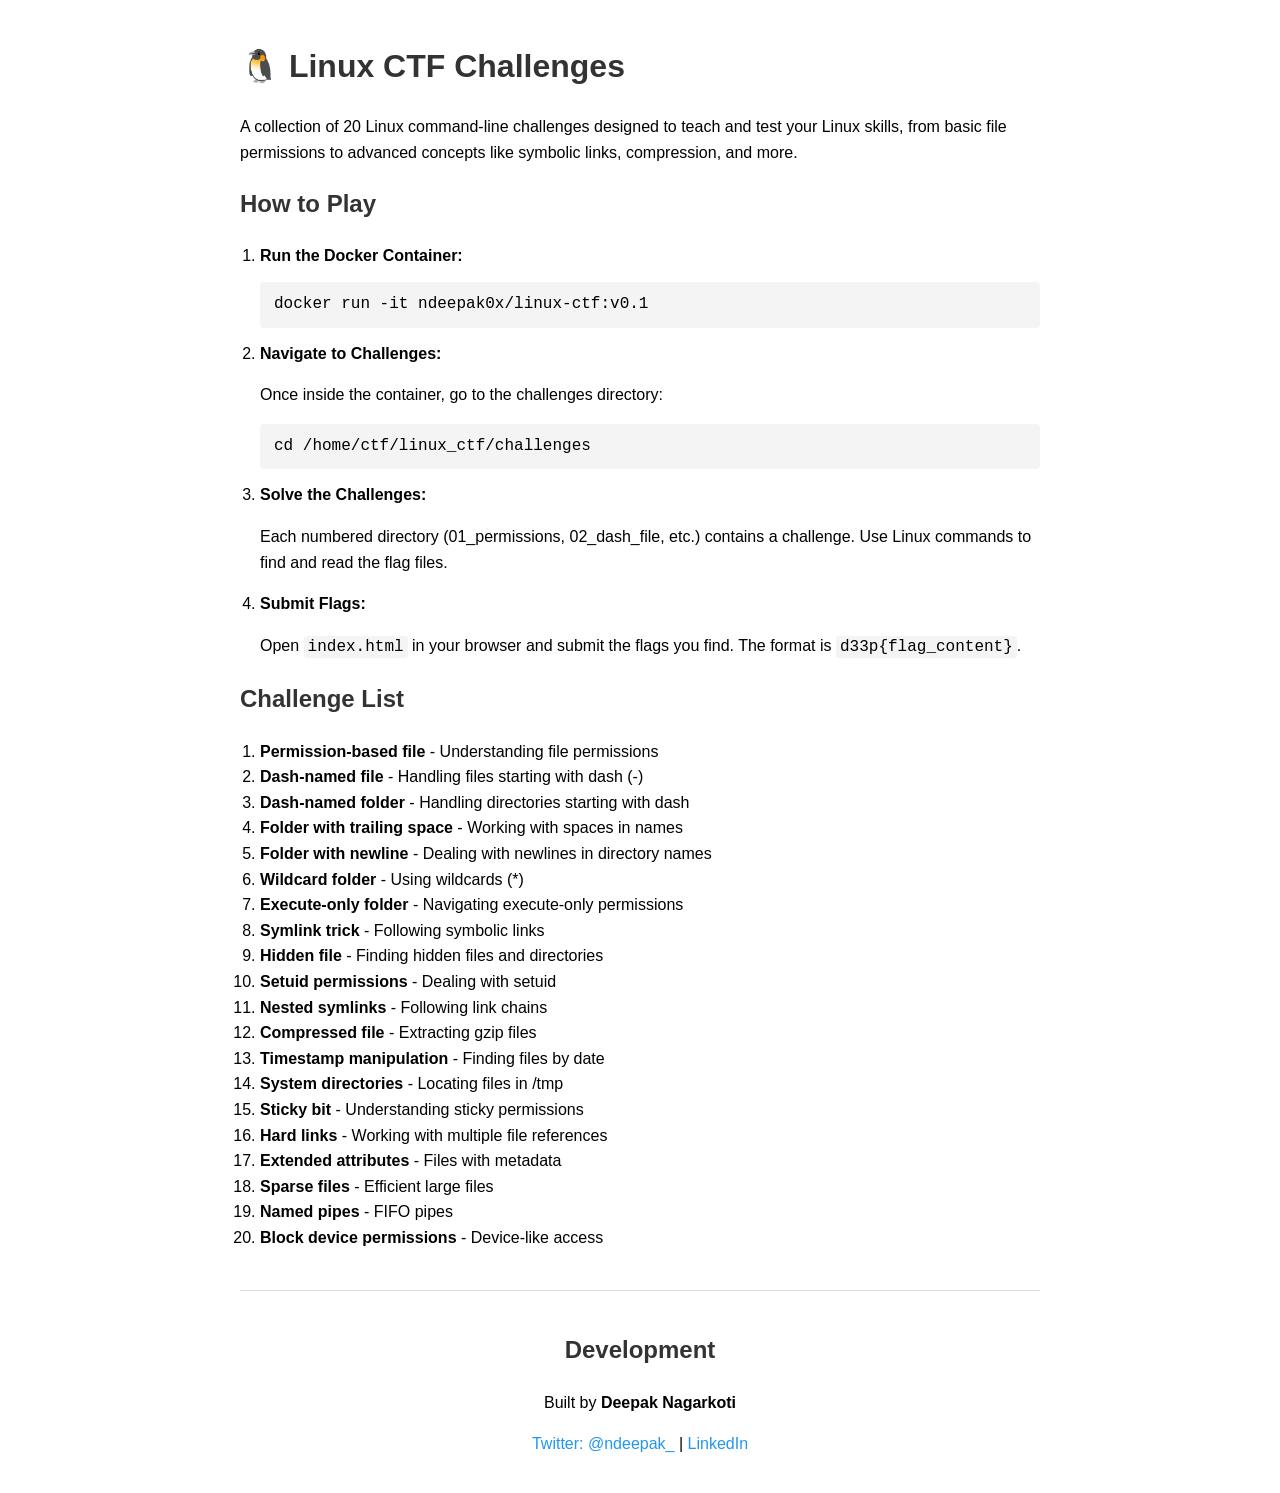
==== instructions.html @ 2a04df95 "added instructions" ====
<!DOCTYPE html>
<html lang="en">
<head>
  <meta charset="UTF-8">
  <title>Linux CTF - Instructions</title>
  <style>
    body {
      font-family: Arial, sans-serif;
      max-width: 800px;
      margin: 0 auto;
      padding: 20px;
      line-height: 1.6;
    }
    h1, h2 {
      color: #333;
    }
    code {
      background-color: #f4f4f4;
      padding: 2px 4px;
      border-radius: 3px;
      font-family: 'Courier New', monospace;
    }
    pre {
      background-color: #f4f4f4;
      padding: 10px;
      border-radius: 4px;
      overflow-x: auto;
    }
    ol {
      padding-left: 20px;
    }
    a {
      color: #2196F3;
      text-decoration: none;
    }
    a:hover {
      text-decoration: underline;
    }
    .developer {
      margin-top: 40px;
      padding-top: 20px;
      border-top: 1px solid #ddd;
      text-align: center;
    }
  </style>
</head>
<body>
  <h1>🐧 Linux CTF Challenges</h1>

  <p>A collection of 20 Linux command-line challenges designed to teach and test your Linux skills, from basic file permissions to advanced concepts like symbolic links, compression, and more.</p>

  <h2>How to Play</h2>
  <ol>
    <li><strong>Run the Docker Container:</strong>
      <pre><code>docker run -it ndeepak0x/linux-ctf:v0.1</code></pre>
    </li>
    <li><strong>Navigate to Challenges:</strong>
      <p>Once inside the container, go to the challenges directory:</p>
      <pre><code>cd /home/ctf/linux_ctf/challenges</code></pre>
    </li>
    <li><strong>Solve the Challenges:</strong>
      <p>Each numbered directory (01_permissions, 02_dash_file, etc.) contains a challenge. Use Linux commands to find and read the flag files.</p>
    </li>
    <li><strong>Submit Flags:</strong>
      <p>Open <code>index.html</code> in your browser and submit the flags you find. The format is <code>d33p{flag_content}</code>.</p>
    </li>
  </ol>

  <h2>Challenge List</h2>
  <ol>
    <li><strong>Permission-based file</strong> - Understanding file permissions</li>
    <li><strong>Dash-named file</strong> - Handling files starting with dash (-)</li>
    <li><strong>Dash-named folder</strong> - Handling directories starting with dash</li>
    <li><strong>Folder with trailing space</strong> - Working with spaces in names</li>
    <li><strong>Folder with newline</strong> - Dealing with newlines in directory names</li>
    <li><strong>Wildcard folder</strong> - Using wildcards (*)</li>
    <li><strong>Execute-only folder</strong> - Navigating execute-only permissions</li>
    <li><strong>Symlink trick</strong> - Following symbolic links</li>
    <li><strong>Hidden file</strong> - Finding hidden files and directories</li>
    <li><strong>Setuid permissions</strong> - Dealing with setuid</li>
    <li><strong>Nested symlinks</strong> - Following link chains</li>
    <li><strong>Compressed file</strong> - Extracting gzip files</li>
    <li><strong>Timestamp manipulation</strong> - Finding files by date</li>
    <li><strong>System directories</strong> - Locating files in /tmp</li>
    <li><strong>Sticky bit</strong> - Understanding sticky permissions</li>
    <li><strong>Hard links</strong> - Working with multiple file references</li>
    <li><strong>Extended attributes</strong> - Files with metadata</li>
    <li><strong>Sparse files</strong> - Efficient large files</li>
    <li><strong>Named pipes</strong> - FIFO pipes</li>
    <li><strong>Block device permissions</strong> - Device-like access</li>
  </ol>

  <div class="developer">
    <h2>Development</h2>
    <p>Built by <strong>Deepak Nagarkoti</strong></p>
    <p>
      <a href="https://twitter.com/ndeepak_" target="_blank">Twitter: @ndeepak_</a> |
      <a href="https://www.linkedin.com/in/nagarkotideepak9" target="_blank">LinkedIn</a>
    </p>
  </div>
</body>
</html>
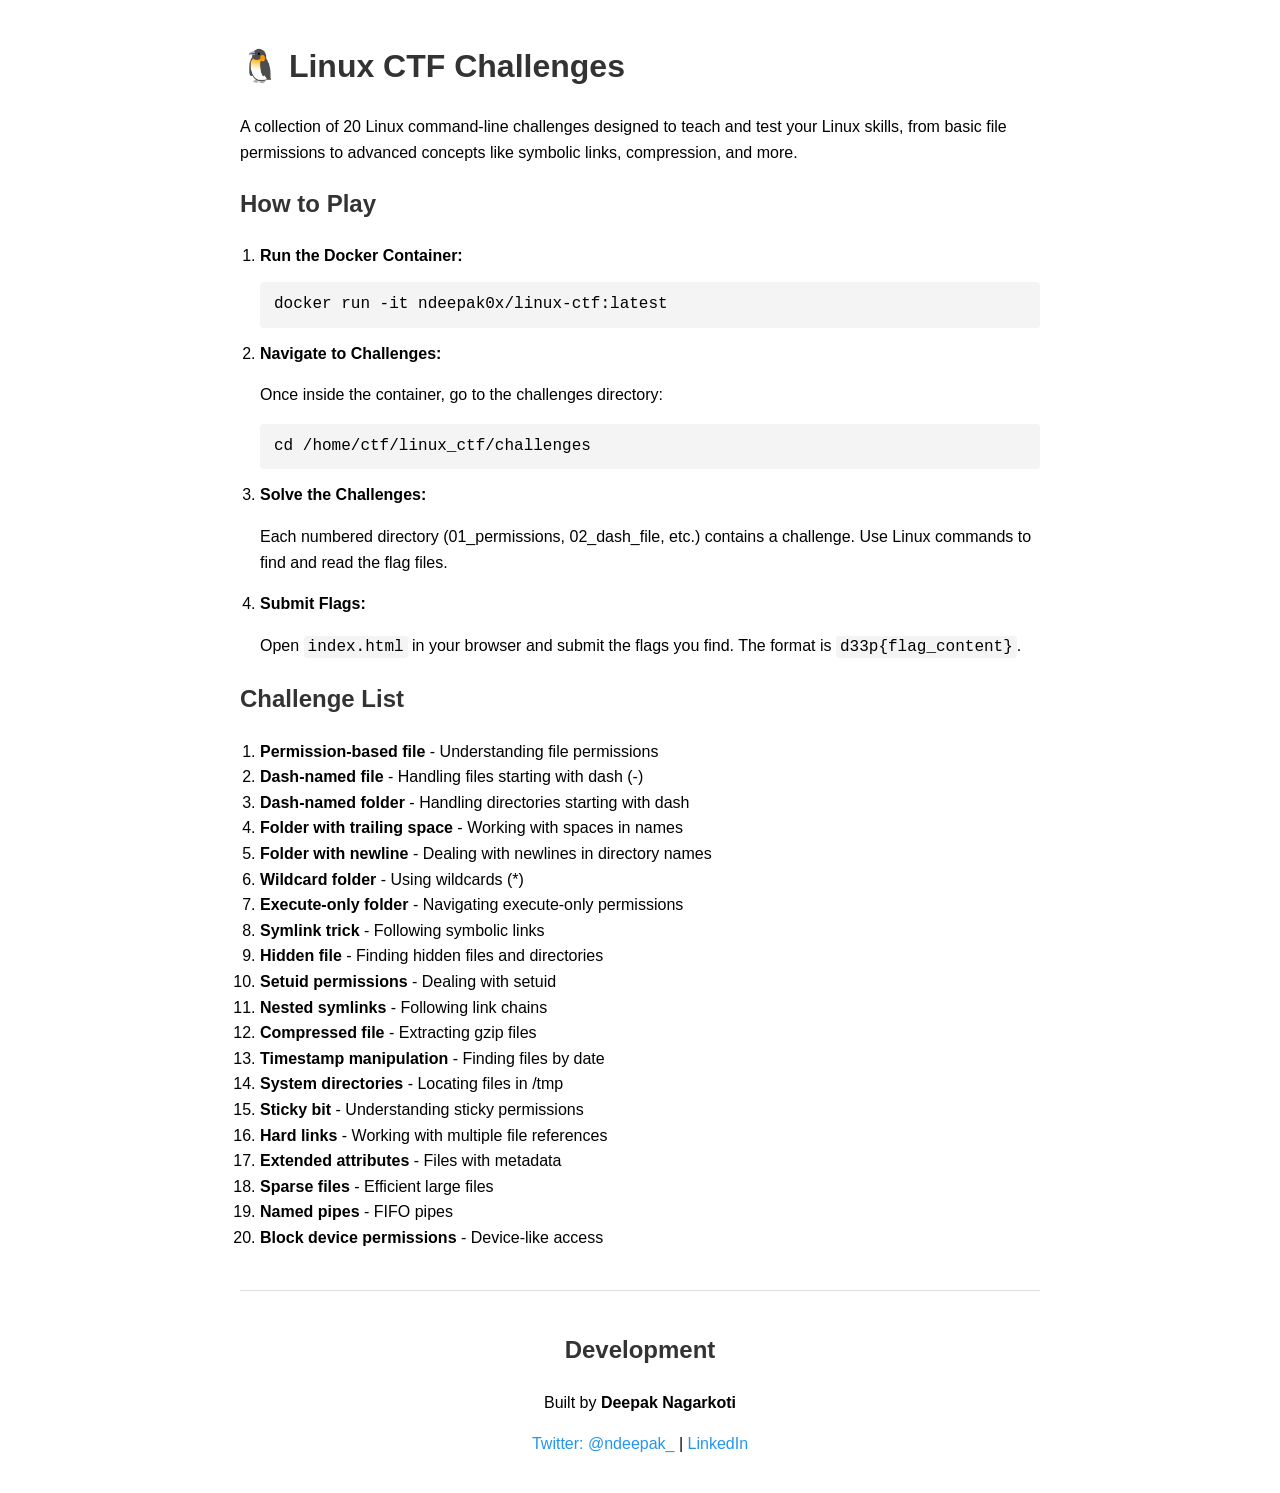
==== commit 12ba1c94: "updates" ====
--- a/instructions.html
+++ b/instructions.html
@@ -52,7 +52,7 @@
   <h2>How to Play</h2>
   <ol>
     <li><strong>Run the Docker Container:</strong>
-      <pre><code>docker run -it ndeepak0x/linux-ctf:v0.1</code></pre>
+      <pre><code>docker run -it ndeepak0x/linux-ctf:latest</code></pre>
     </li>
     <li><strong>Navigate to Challenges:</strong>
       <p>Once inside the container, go to the challenges directory:</p>
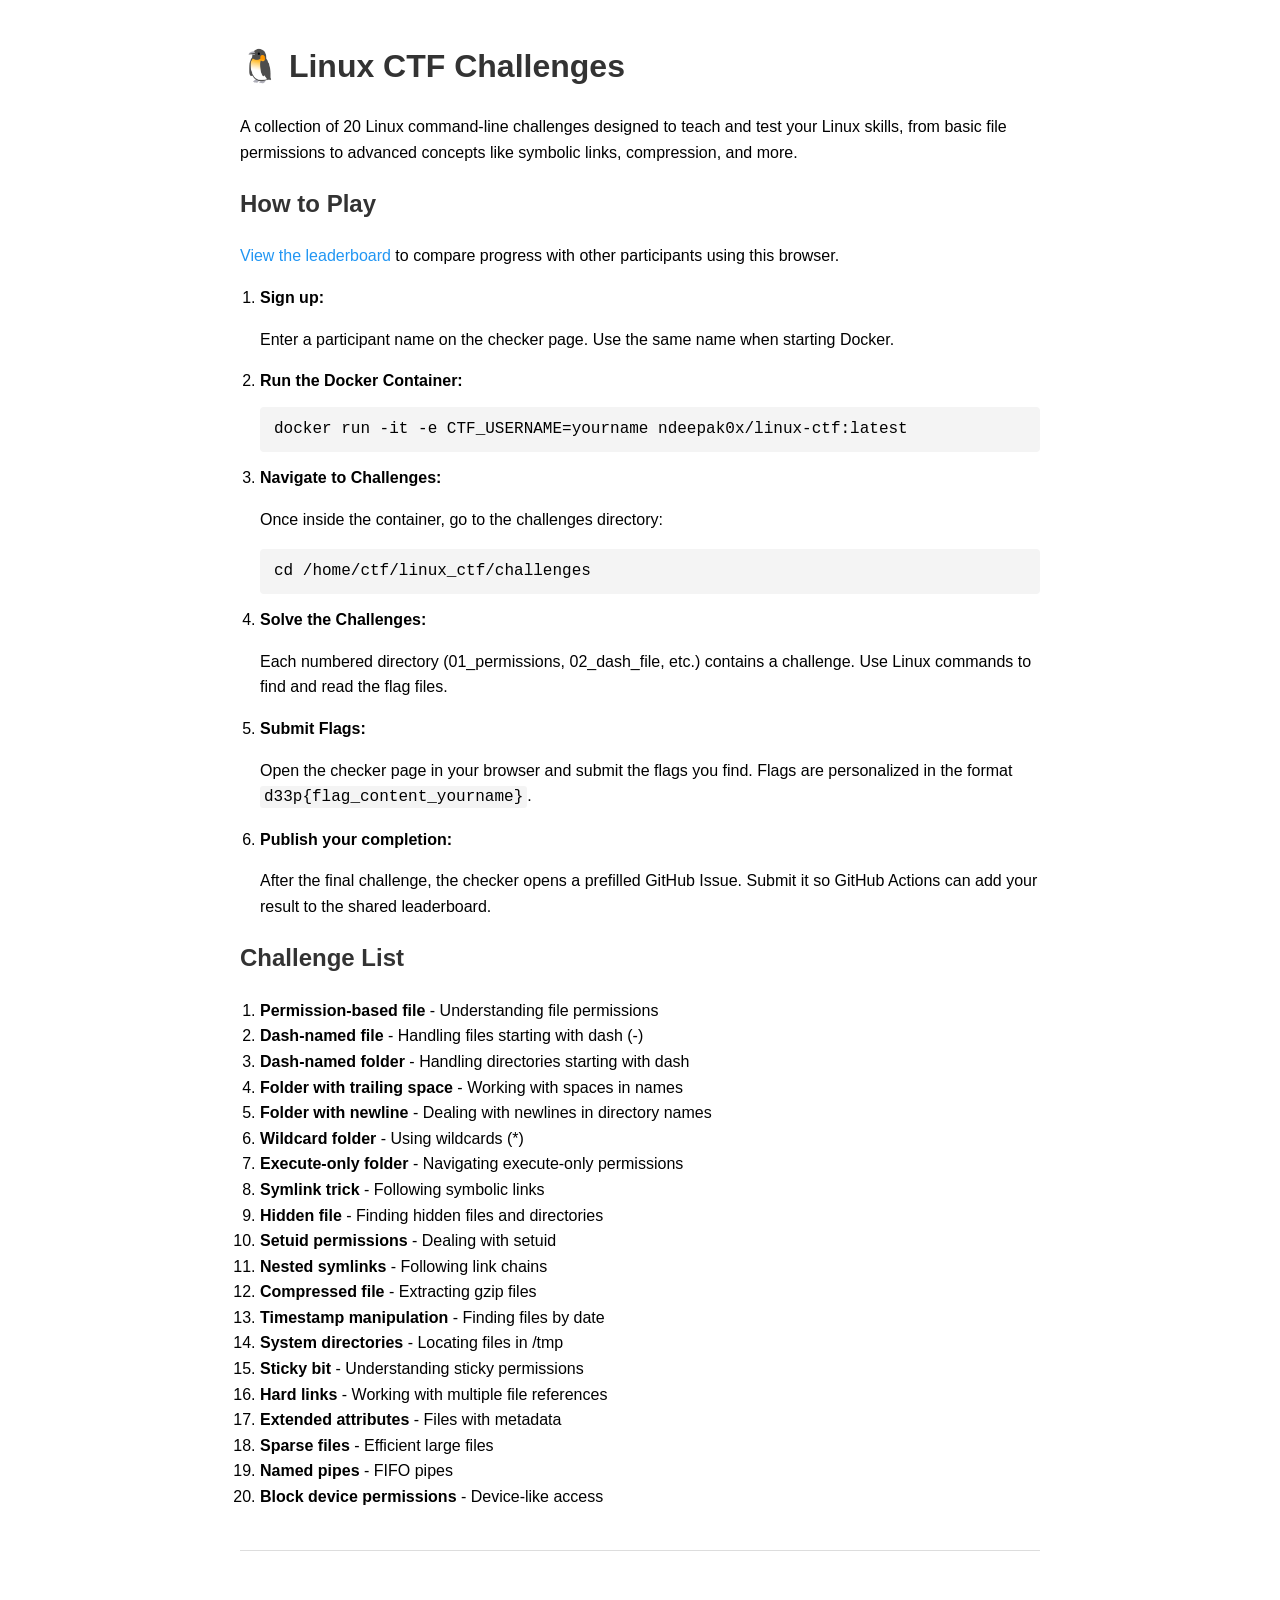
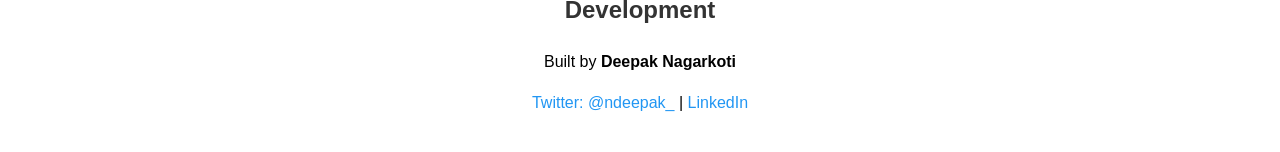
==== commit ba488783: "Add GitHub-backed CTF leaderboard Add participant completion submission flow, GitHub Actions validat" ====
--- a/instructions.html
+++ b/instructions.html
@@ -50,9 +50,13 @@
   <p>A collection of 20 Linux command-line challenges designed to teach and test your Linux skills, from basic file permissions to advanced concepts like symbolic links, compression, and more.</p>
 
   <h2>How to Play</h2>
+  <p><a href="leaderboard.html">View the leaderboard</a> to compare progress with other participants using this browser.</p>
   <ol>
+    <li><strong>Sign up:</strong>
+      <p>Enter a participant name on the checker page. Use the same name when starting Docker.</p>
+    </li>
     <li><strong>Run the Docker Container:</strong>
-      <pre><code>docker run -it ndeepak0x/linux-ctf:latest</code></pre>
+      <pre><code>docker run -it -e CTF_USERNAME=yourname ndeepak0x/linux-ctf:latest</code></pre>
     </li>
     <li><strong>Navigate to Challenges:</strong>
       <p>Once inside the container, go to the challenges directory:</p>
@@ -62,7 +66,10 @@
       <p>Each numbered directory (01_permissions, 02_dash_file, etc.) contains a challenge. Use Linux commands to find and read the flag files.</p>
     </li>
     <li><strong>Submit Flags:</strong>
-      <p>Open <code>index.html</code> in your browser and submit the flags you find. The format is <code>d33p{flag_content}</code>.</p>
+      <p>Open the checker page in your browser and submit the flags you find. Flags are personalized in the format <code>d33p{flag_content_yourname}</code>.</p>
+    </li>
+    <li><strong>Publish your completion:</strong>
+      <p>After the final challenge, the checker opens a prefilled GitHub Issue. Submit it so GitHub Actions can add your result to the shared leaderboard.</p>
     </li>
   </ol>
 
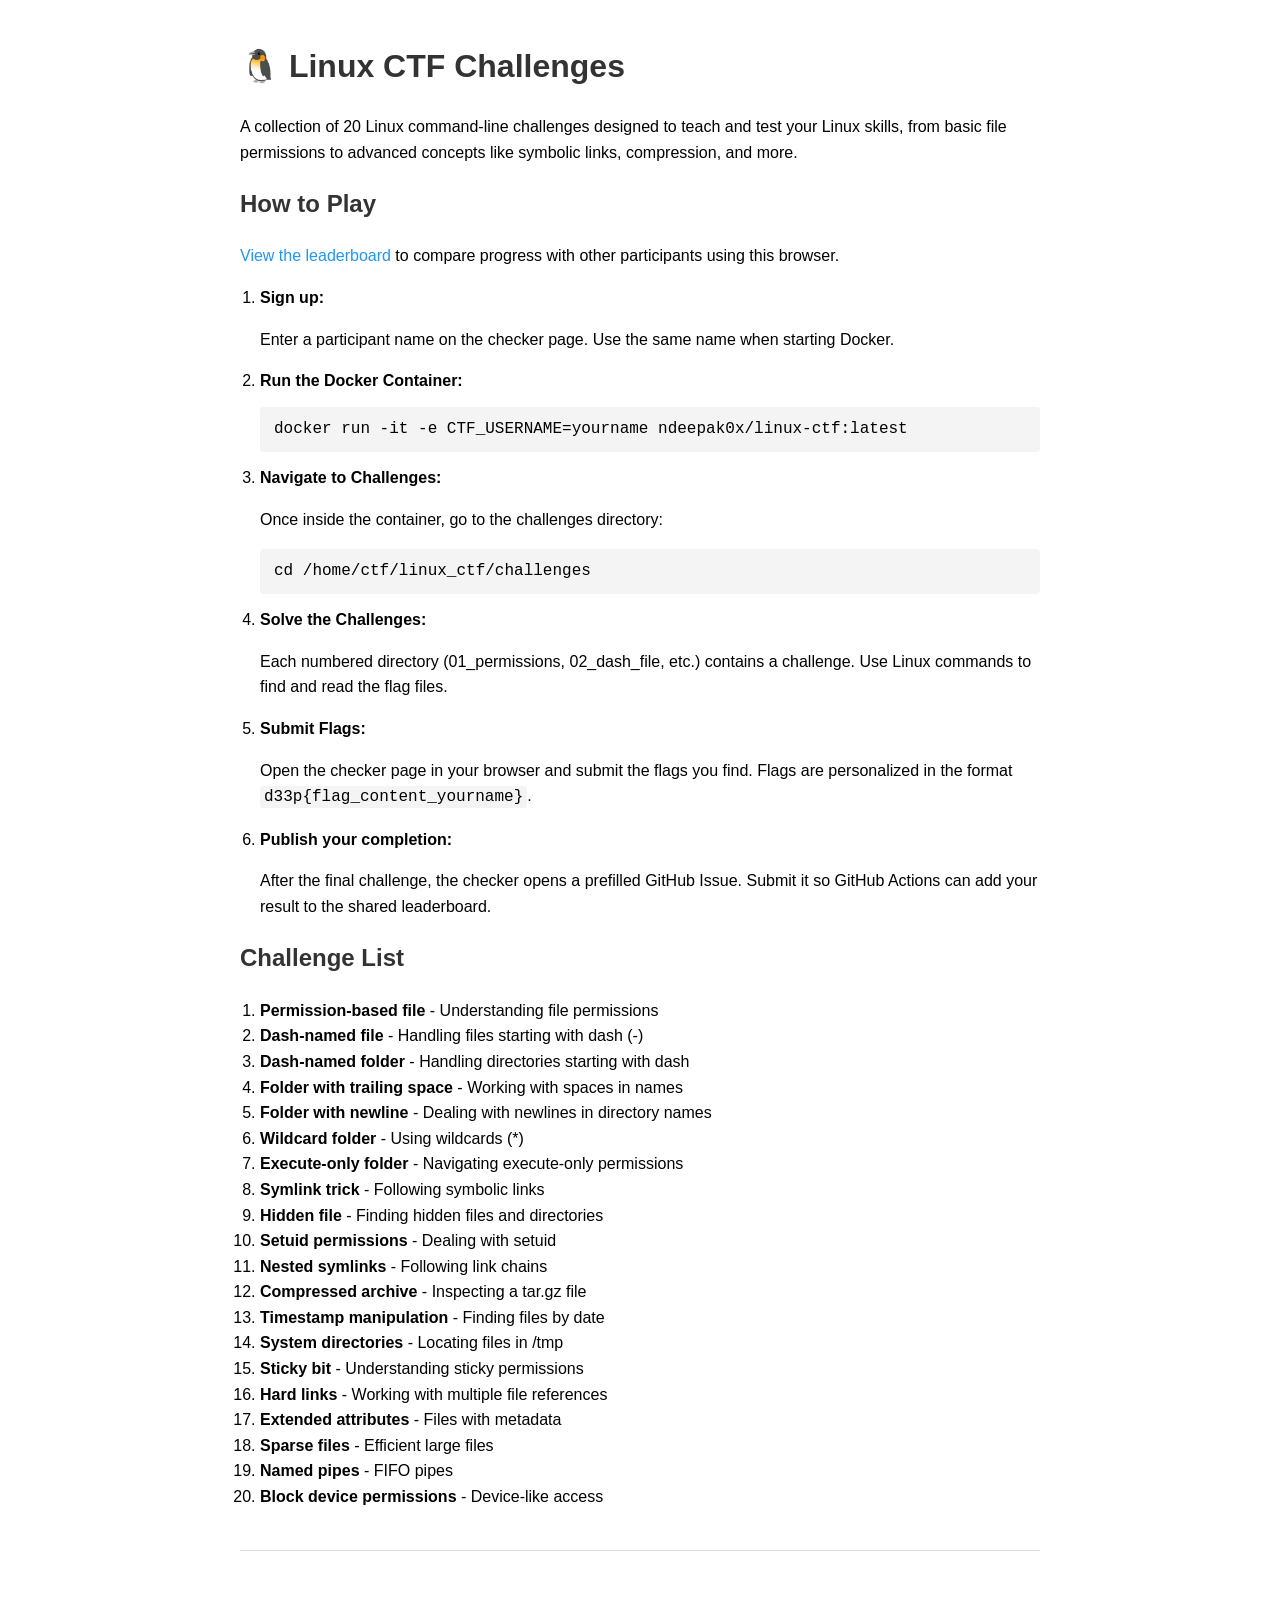
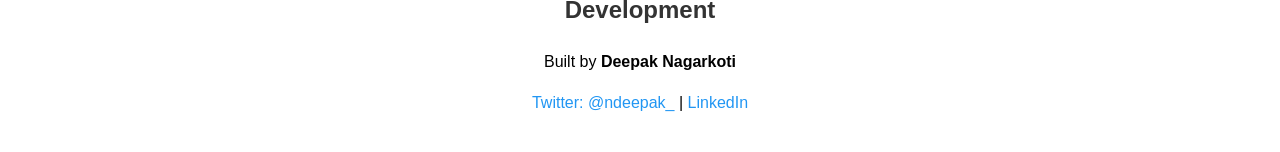
==== commit 314f967e: "Use randomized compressed challenge flags" ====
--- a/instructions.html
+++ b/instructions.html
@@ -86,7 +86,7 @@
     <li><strong>Hidden file</strong> - Finding hidden files and directories</li>
     <li><strong>Setuid permissions</strong> - Dealing with setuid</li>
     <li><strong>Nested symlinks</strong> - Following link chains</li>
-    <li><strong>Compressed file</strong> - Extracting gzip files</li>
+    <li><strong>Compressed archive</strong> - Inspecting a tar.gz file</li>
     <li><strong>Timestamp manipulation</strong> - Finding files by date</li>
     <li><strong>System directories</strong> - Locating files in /tmp</li>
     <li><strong>Sticky bit</strong> - Understanding sticky permissions</li>
